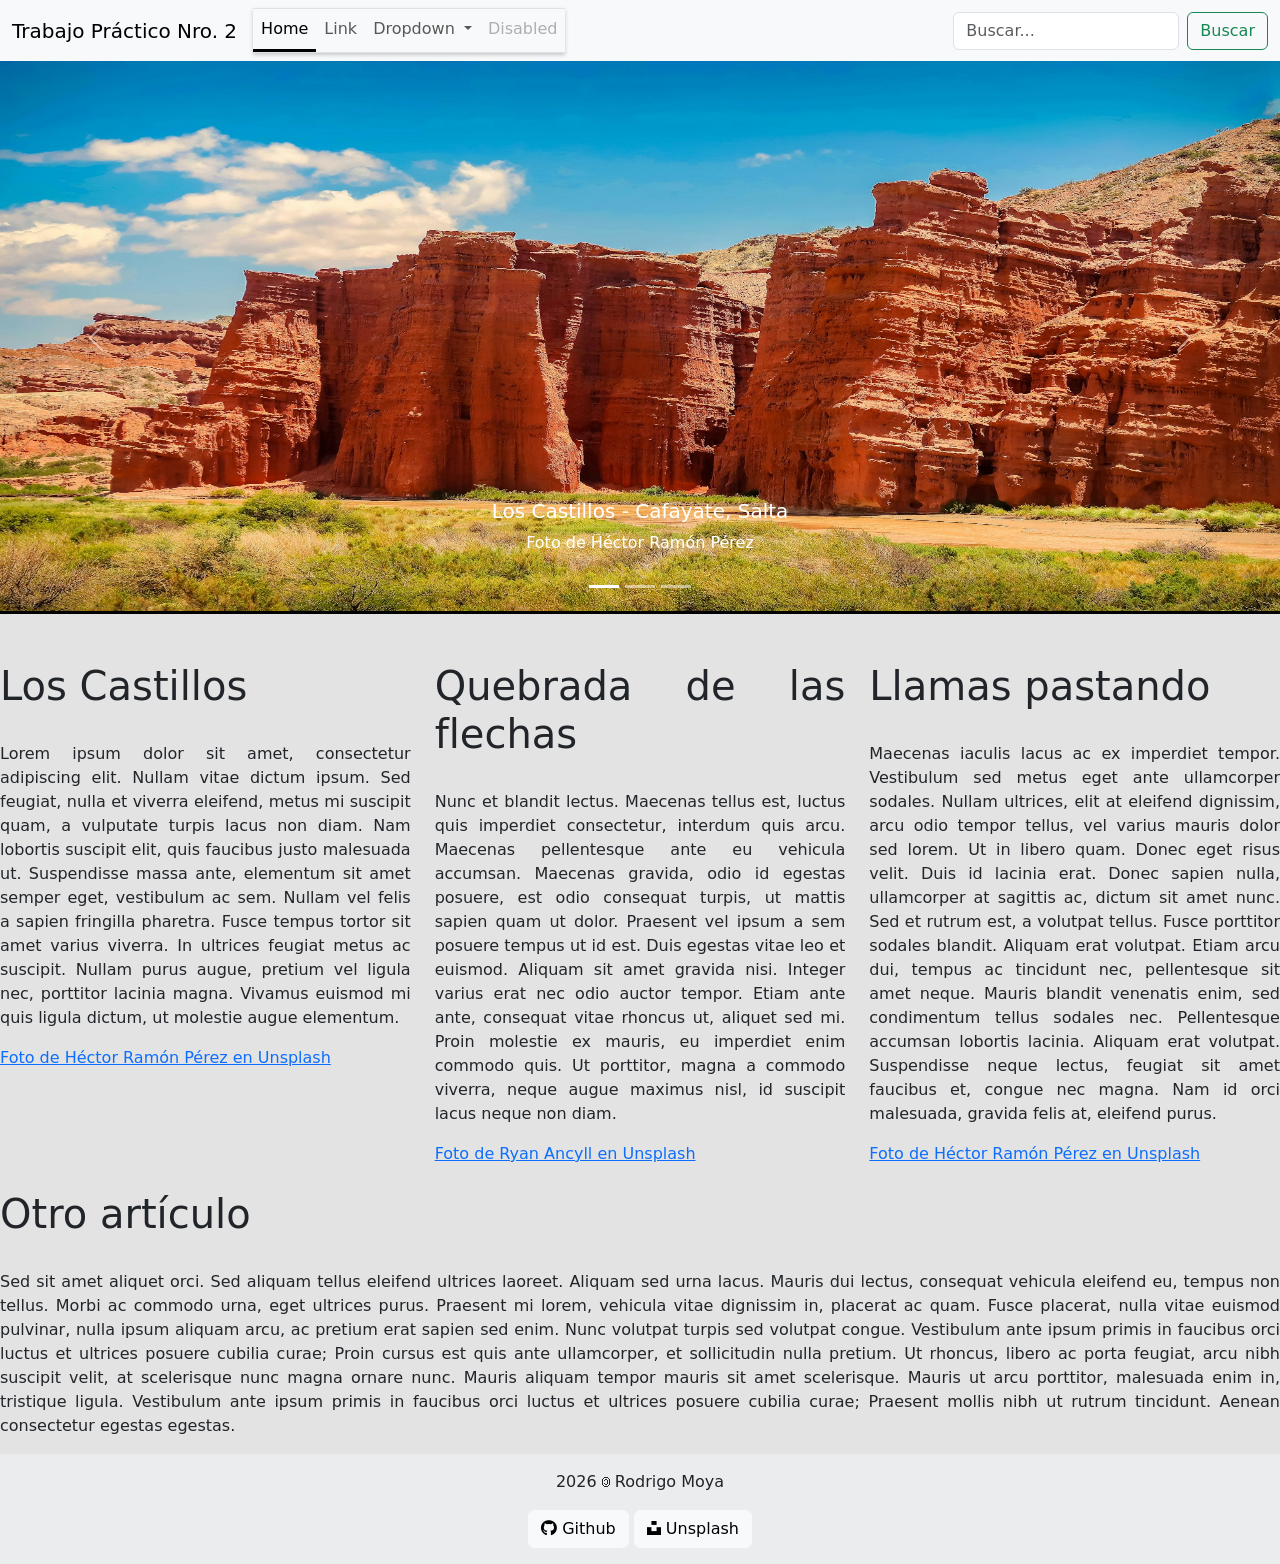
==== TP4/index.html @ abb5eeb9 "TP4 - version1" ====
<!DOCTYPE html>
<html lang="es">

<head>

  <meta charset="UTF-8">
  <meta name="description" content="Lenguajes III - TP2">
  <meta name="keywords" content="HTML, CSS, Bootstrap, Carousel">
  <meta name="author" content="Rodrigo Moya">

  <!-- configuracion de viewport - permite ver el sitio bien en cualquier dispositivo -->
  <meta name="viewport" content="width=device-width, initial-scale=1.0">

  <!-- CDN para fontawesome -->
  <link rel="stylesheet" href="https://cdnjs.cloudflare.com/ajax/libs/font-awesome/6.7.2/css/all.min.css" />

  <!-- CDN para bootstrap para css -->
  <link href="https://cdn.jsdelivr.net/npm/bootstrap@5.3.8/dist/css/bootstrap.min.css" rel="stylesheet" integrity="sha384-sRIl4kxILFvY47J16cr9ZwB07vP4J8+LH7qKQnuqkuIAvNWLzeN8tE5YBujZqJLB" crossorigin="anonymous">
  
  <!-- CDN de bootstrap para js-->
  <script src="https://cdn.jsdelivr.net/npm/bootstrap@5.3.8/dist/js/bootstrap.bundle.min.js" integrity="sha384-FKyoEForCGlyvwx9Hj09JcYn3nv7wiPVlz7YYwJrWVcXK/BmnVDxM+D2scQbITxI" crossorigin="anonymous"></script>

  <!-- importa estilos locales -->
  <link rel="stylesheet" href="css/estilos.css" type="text/css">

  <title>Lenguajes III - Home</title>

</head>

<body>

<header>
  <nav class="navbar navbar-expand-lg bg-body-tertiary">
  <div class="container-fluid">
    <a class="navbar-brand" href="#">Trabajo Práctico Nro. 2</a>
    <button class="navbar-toggler" type="button" data-bs-toggle="collapse" data-bs-target="#navbarSupportedContent" aria-controls="navbarSupportedContent" aria-expanded="false" aria-label="Toggle navigation">
      <span class="navbar-toggler-icon"></span>
    </button>
    <div class="collapse navbar-collapse" id="navbarSupportedContent">
      <ul class="navbar-nav me-auto mb-2 mb-lg-0">
        <li class="nav-item">
          <a class="nav-link active" aria-current="page" href="#">Home</a>
        </li>
        <li class="nav-item">
          <a class="nav-link" href="#">Link</a>
        </li>
        <li class="nav-item dropdown">
          <a class="nav-link dropdown-toggle" href="#" role="button" data-bs-toggle="dropdown" aria-expanded="false">
            Dropdown
          </a>
          <ul class="dropdown-menu">
            <li><a class="dropdown-item" href="#">Action</a></li>
            <li><a class="dropdown-item" href="#">Another action</a></li>
            <li><hr class="dropdown-divider"></li>
            <li><a class="dropdown-item" href="#">Something else here</a></li>
          </ul>
        </li>
        <li class="nav-item">
          <a class="nav-link disabled" aria-disabled="true">Disabled</a>
        </li>
      </ul>
      <form class="d-flex" role="search">
        <input class="form-control me-2" type="search" placeholder="Buscar..." aria-label="Search"/>
        <button class="btn btn-outline-success" type="submit">Buscar</button>
      </form>
    </div>
  </div>
</nav>

<!-- slider de bootstrap con captions -->
  <div id="carouselExampleCaptions" class="carousel slide">
  <div class="carousel-indicators">
    <button type="button" data-bs-target="#carouselExampleCaptions" data-bs-slide-to="0" class="active" aria-current="true" aria-label="Slide 1"></button>
    <button type="button" data-bs-target="#carouselExampleCaptions" data-bs-slide-to="1" aria-label="Slide 2"></button>
    <button type="button" data-bs-target="#carouselExampleCaptions" data-bs-slide-to="2" aria-label="Slide 3"></button>
  </div>
  <div class="carousel-inner">
    <div class="carousel-item active">
      <img src="./imagenes/hector-ramon-perez-BnGRPr5muCk-unsplash.jpg" class="d-block w-100" alt="Imagen de Los Castillos - Cafayate Salta">
      <div class="carousel-caption d-none d-md-block">
        <h5>Los Castillos - Cafayate, Salta</h5>
        <p>Foto de Héctor Ramón Pérez</p>
      </div>
    </div>
    <div class="carousel-item">
      <img src="./imagenes/ryan-ancill-0Cj2ank6KrM-unsplash.jpg" class="d-block w-100" alt="Imagen de la Quebrada de las Flechas">
      <div class="carousel-caption d-none d-md-block">
        <h5>Quebrada de las Flechas - Salta</h5>
        <p>Foto de Ryan Ancyll</p>
      </div>
    </div>
    <div class="carousel-item">
      <img src="./imagenes/hector-ramon-perez-W0PJ_xVkTmg-unsplash.jpg" class="d-block w-100" alt="Imagen de llamas pastando">
      <div class="carousel-caption d-none d-md-block">
        <h5>Llamas en el pasto verde</h5>
        <p>Foto de Héctor Ramón Pérez</p>
      </div>
    </div>
  </div>
  <button class="carousel-control-prev" type="button" data-bs-target="#carouselExampleCaptions" data-bs-slide="prev">
    <span class="carousel-control-prev-icon" aria-hidden="true"></span>
    <span class="visually-hidden">Previous</span>
  </button>
  <button class="carousel-control-next" type="button" data-bs-target="#carouselExampleCaptions" data-bs-slide="next">
    <span class="carousel-control-next-icon" aria-hidden="true"></span>
    <span class="visually-hidden">Next</span>
  </button>
  </div>
</header>

<main>
      <br>
      <div class="main.container">
        <div class="row">

          <div class="col-4">
            <article>
              <br/>
              <h1>Los Castillos</h1><br/>
              <p>Lorem ipsum dolor sit amet, consectetur adipiscing elit. Nullam vitae dictum ipsum. Sed feugiat, nulla
                et viverra eleifend, metus mi suscipit quam, a vulputate turpis lacus non diam. Nam lobortis suscipit
                elit, quis faucibus justo malesuada ut. Suspendisse massa ante, elementum sit amet semper eget,
                vestibulum ac sem. Nullam vel felis a sapien fringilla pharetra. Fusce tempus tortor sit amet varius
                viverra. In ultrices feugiat metus ac suscipit. Nullam purus augue, pretium vel ligula nec, porttitor
                lacinia magna. Vivamus euismod mi quis ligula dictum, ut molestie augue elementum.</p>
                <a href="https://unsplash.com/photos/brown-rock-formation-under-blue-sky-during-daytime-BnGRPr5muCk">Foto de Héctor Ramón Pérez en Unsplash</a>
            </article>
          </div>

          <div class="col-4">
            <article>
              <br/>
              <h1>Quebrada de las flechas</h1><br/>
              <p>Nunc et blandit lectus. Maecenas tellus est, luctus quis imperdiet consectetur, interdum quis arcu.
                Maecenas pellentesque ante eu vehicula accumsan. Maecenas gravida, odio id egestas posuere, est odio
                consequat turpis, ut mattis sapien quam ut dolor. Praesent vel ipsum a sem posuere tempus ut id est.
                Duis egestas vitae leo et euismod. Aliquam sit amet gravida nisi. Integer varius erat nec odio auctor
                tempor. Etiam ante ante, consequat vitae rhoncus ut, aliquet sed mi. Proin molestie ex mauris, eu
                imperdiet enim commodo quis. Ut porttitor, magna a commodo viverra, neque augue maximus nisl, id
                suscipit lacus neque non diam.</p>
                <a href="https://unsplash.com/photos/a-rocky-canyon-with-a-river-running-through-it-0Cj2ank6KrM">Foto de Ryan Ancyll en Unsplash</a>

            </article>
          </div>

          <div class="col-4">
            <article>
              <br/>
              <h1>Llamas pastando</h1><br/>
              <p>Maecenas iaculis lacus ac ex imperdiet tempor. Vestibulum sed metus eget ante ullamcorper sodales.
                Nullam ultrices, elit at eleifend dignissim, arcu odio tempor tellus, vel varius mauris dolor sed lorem.
                Ut in libero quam. Donec eget risus velit. Duis id lacinia erat. Donec sapien nulla, ullamcorper at
                sagittis ac, dictum sit amet nunc. Sed et rutrum est, a volutpat tellus. Fusce porttitor sodales
                blandit. Aliquam erat volutpat. Etiam arcu dui, tempus ac tincidunt nec, pellentesque sit amet neque.
                Mauris blandit venenatis enim, sed condimentum tellus sodales nec. Pellentesque accumsan lobortis
                lacinia. Aliquam erat volutpat. Suspendisse neque lectus, feugiat sit amet faucibus et, congue nec
                magna. Nam id orci malesuada, gravida felis at, eleifend purus.</p>
                <a href="https://unsplash.com/photos/brown-deer-on-green-grass-field-during-daytime-W0PJ_xVkTmg">Foto de Héctor Ramón Pérez en Unsplash</a>                
            </article>
          </div>

          <div class="col-12">
            <article>
              <br/>
              <h1>Otro artículo</h1><br/>
              <p>Sed sit amet aliquet orci. Sed aliquam tellus eleifend ultrices laoreet. Aliquam sed urna lacus. Mauris
                dui lectus, consequat vehicula eleifend eu, tempus non tellus. Morbi ac commodo urna, eget ultrices
                purus. Praesent mi lorem, vehicula vitae dignissim in, placerat ac quam. Fusce placerat, nulla vitae
                euismod pulvinar, nulla ipsum aliquam arcu, ac pretium erat sapien sed enim. Nunc volutpat turpis sed
                volutpat congue. Vestibulum ante ipsum primis in faucibus orci luctus et ultrices posuere cubilia curae;
                Proin cursus est quis ante ullamcorper, et sollicitudin nulla pretium. Ut rhoncus, libero ac porta
                feugiat, arcu nibh suscipit velit, at scelerisque nunc magna ornare nunc. Mauris aliquam tempor mauris
                sit amet scelerisque. Mauris ut arcu porttitor, malesuada enim in, tristique ligula. Vestibulum ante
                ipsum primis in faucibus orci luctus et ultrices posuere cubilia curae; Praesent mollis nibh ut rutrum
                tincidunt. Aenean consectetur egestas egestas.</p>
            </article>
          </div>
        </div>

      </div>

    </main>

<footer class="bg-body-tertiary text-center">

  <!-- Copyright -->
  <div class="text-center p-3" style="background-color: rgba(0, 0, 0, 0.05);">
    <p>2026 🄯 Rodrigo Moya</p>
    <a class="btn btn-light" href="https://github.com" target="_blank" role="button"><i
      class="fa-brands fa-github"></i>
    Github</a>
        <a class="btn btn-light" href="https://unsplash.com/" target="_blank" role="button"><i
      class="fa-brands fa-unsplash"></i>
    Unsplash</a>
  </div>
  <!-- Copyright -->
</footer>
  </div>

</body>

</html>
---- TP4/css/estilos.css ----
\* {
  margin: 0px 0px 0px 0px;
  padding: 0px 0px 0px 0px;
  }
body {
  background-color: rgb(227, 227, 227);
}
.logo {
  background: white;
  font-family: "Bebas Neue", sans-serif;
  font-weight: 400;
  font-style: normal;
  font-size: 200%;
  padding: 10px 30px;
  max-width: 100%;
  box-shadow: 0 2px 4px 0 rgba(0,0,0,.2);

}

/* estilo de la barra de navegación*/

ul {
  list-style-type: none;
  margin: 0;
  padding: 0;
  overflow: hidden;
  background-color: #f8f9fa;
  border-top: 1px solid #dee2e6;
  border-bottom: 1px solid  #dee2e6;
  box-shadow: 0 2px 4px 0 rgba(0,0,0,.2);

}

li {
  float: left;
  
}

li a {
  display: block;
  color: black;
  text-align: center;
  padding: 14px 16px;
  text-decoration: none;
  
}

li a:hover:not(.active) {
  background-color: #ddd;
  color: black;
}

.active {
  border-bottom: 3px solid  black;
}

.container {
  display: grid;
  grid-template-rows: auto 1fr auto;
  min-height: 100dvh;
}

.col-4 {
  text-align: justify;
}

.col-12 {
  text-align: justify;
}

figcaption {
  font-style: italic;
  padding: 2px;
  text-align: center;
}

.contenido-footer {
  background-color: black;
  color: white;
  text-align: center;
  padding: 1rem 2rem;
  max-width: 100%;
}
/* estilo para las imagenes del slider */

img {
  height: 550px;
  width: 100%;
}
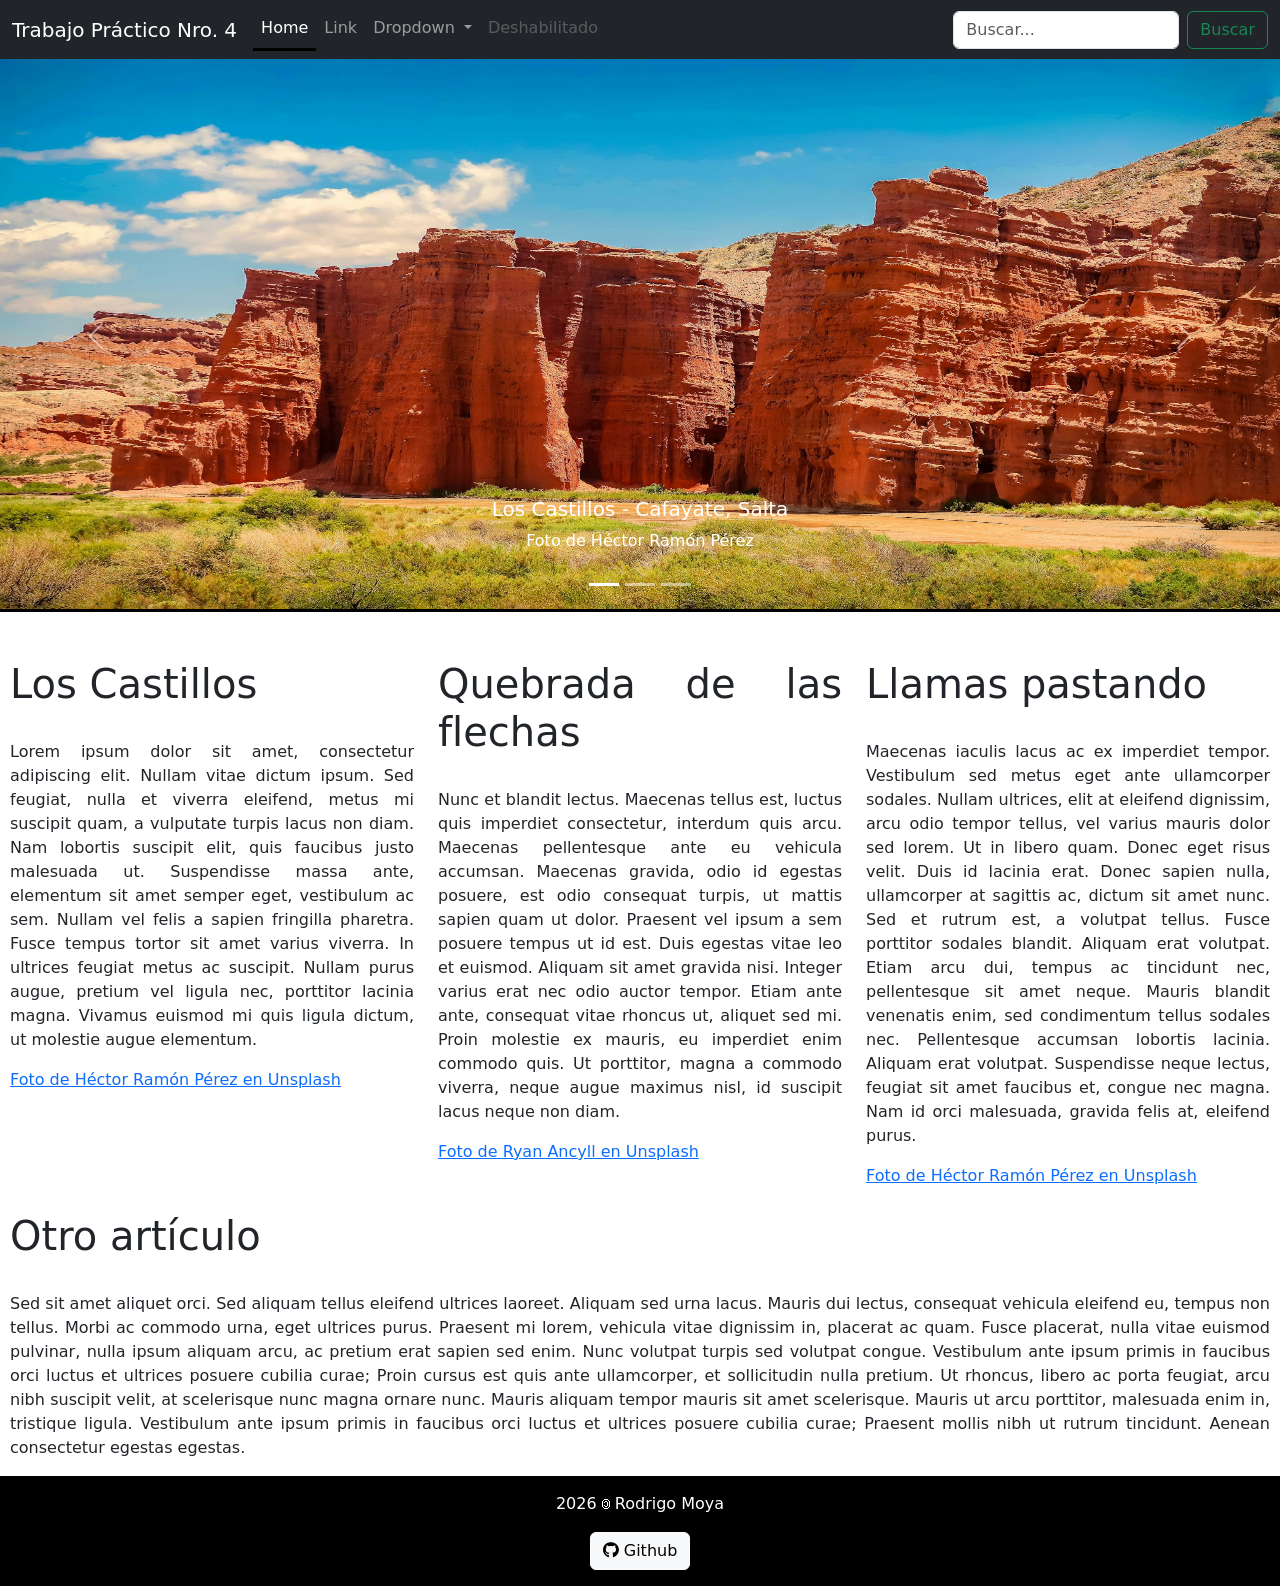
==== commit a40e80d9: "TP4 - version final" ====
--- a/TP4/index.html
+++ b/TP4/index.html
@@ -23,6 +23,9 @@
   <!-- importa estilos locales -->
   <link rel="stylesheet" href="css/estilos.css" type="text/css">
 
+  <!-- Se agrega favicon de Lenguajes 3 (L3) a la pestaña del home -->
+  <link rel="icon" href="imagenes/favicon.ico" type="image/gif" sizes="16x16" />
+
   <title>Lenguajes III - Home</title>
 
 </head>
@@ -30,42 +33,45 @@
 <body>
 
 <header>
-  <nav class="navbar navbar-expand-lg bg-body-tertiary">
-  <div class="container-fluid">
-    <a class="navbar-brand" href="#">Trabajo Práctico Nro. 2</a>
-    <button class="navbar-toggler" type="button" data-bs-toggle="collapse" data-bs-target="#navbarSupportedContent" aria-controls="navbarSupportedContent" aria-expanded="false" aria-label="Toggle navigation">
-      <span class="navbar-toggler-icon"></span>
-    </button>
-    <div class="collapse navbar-collapse" id="navbarSupportedContent">
-      <ul class="navbar-nav me-auto mb-2 mb-lg-0">
-        <li class="nav-item">
-          <a class="nav-link active" aria-current="page" href="#">Home</a>
-        </li>
-        <li class="nav-item">
-          <a class="nav-link" href="#">Link</a>
-        </li>
-        <li class="nav-item dropdown">
-          <a class="nav-link dropdown-toggle" href="#" role="button" data-bs-toggle="dropdown" aria-expanded="false">
-            Dropdown
-          </a>
-          <ul class="dropdown-menu">
-            <li><a class="dropdown-item" href="#">Action</a></li>
-            <li><a class="dropdown-item" href="#">Another action</a></li>
-            <li><hr class="dropdown-divider"></li>
-            <li><a class="dropdown-item" href="#">Something else here</a></li>
-          </ul>
-        </li>
-        <li class="nav-item">
-          <a class="nav-link disabled" aria-disabled="true">Disabled</a>
-        </li>
-      </ul>
-      <form class="d-flex" role="search">
-        <input class="form-control me-2" type="search" placeholder="Buscar..." aria-label="Search"/>
-        <button class="btn btn-outline-success" type="submit">Buscar</button>
-      </form>
-    </div>
-  </div>
-</nav>
+
+  <!-- Navbar -->
+
+  <nav class="navbar navbar-dark bg-dark navbar-expand-lg">
+    <div class="container-fluid">
+      <a class="navbar-brand" href="#">Trabajo Práctico Nro. 4</a>
+      <button class="navbar-toggler" type="button" data-bs-toggle="collapse" data-bs-target="#navbarSupportedContent" aria-controls="navbarSupportedContent" aria-expanded="false" aria-label="Toggle navigation">
+        <span class="navbar-toggler-icon"></span>
+      </button>
+      <div class="collapse navbar-collapse" id="navbarSupportedContent">
+        <ul class="navbar-nav me-auto mb-2 mb-lg-0">
+          <li class="nav-item">
+            <a class="nav-link active" aria-current="page" href="#">Home</a>
+          </li>
+          <li class="nav-item">
+            <a class="nav-link" href="#">Link</a>
+          </li>
+          <li class="nav-item dropdown">
+            <a class="nav-link dropdown-toggle" href="#" role="button" data-bs-toggle="dropdown" aria-expanded="false">
+              Dropdown
+            </a>
+            <ul class="dropdown-menu">
+              <li><a class="dropdown-item" href="#">Action</a></li>
+              <li><a class="dropdown-item" href="#">Another action</a></li>
+              <li><hr class="dropdown-divider"></li>
+              <li><a class="dropdown-item" href="#">Something else here</a></li>
+            </ul>
+          </li>
+          <li class="nav-item">
+            <a class="nav-link disabled" aria-disabled="true">Deshabilitado</a>
+          </li>
+        </ul>
+        <form class="d-flex" role="search">
+          <input class="form-control me-2" type="search" placeholder="Buscar..." aria-label="Search"/>
+          <button class="btn btn-outline-success" type="submit">Buscar</button>
+        </form>
+      </div>
+    </div>
+  </nav>
 
 <!-- slider de bootstrap con captions -->
   <div id="carouselExampleCaptions" class="carousel slide">
@@ -111,6 +117,7 @@
 <main>
       <br>
       <div class="main.container">
+        
         <div class="row">
 
           <div class="col-4">
@@ -175,25 +182,20 @@
                 tincidunt. Aenean consectetur egestas egestas.</p>
             </article>
           </div>
+
         </div>
 
       </div>
 
-    </main>
+</main>
 
 <footer class="bg-body-tertiary text-center">
-
-  <!-- Copyright -->
-  <div class="text-center p-3" style="background-color: rgba(0, 0, 0, 0.05);">
-    <p>2026 🄯 Rodrigo Moya</p>
-    <a class="btn btn-light" href="https://github.com" target="_blank" role="button"><i
-      class="fa-brands fa-github"></i>
-    Github</a>
-        <a class="btn btn-light" href="https://unsplash.com/" target="_blank" role="button"><i
-      class="fa-brands fa-unsplash"></i>
-    Unsplash</a>
-  </div>
-  <!-- Copyright -->
+      <div class="contenido-footer">
+        <p>2026 🄯 Rodrigo Moya</p>
+        <a class="btn btn-light" href="https://github.com/ututogit" target="_blank" role="button"><i
+            class="fa-brands fa-github"></i>
+          Github</a>
+      </div>
 </footer>
   </div>
 
--- a/TP4/css/estilos.css
+++ b/TP4/css/estilos.css
@@ -3,75 +3,37 @@
   padding: 0px 0px 0px 0px;
   }
 body {
-  background-color: rgb(227, 227, 227);
-}
-.logo {
-  background: white;
-  font-family: "Bebas Neue", sans-serif;
-  font-weight: 400;
-  font-style: normal;
-  font-size: 200%;
-  padding: 10px 30px;
-  max-width: 100%;
-  box-shadow: 0 2px 4px 0 rgba(0,0,0,.2);
-
-}
-
-/* estilo de la barra de navegación*/
-
-ul {
-  list-style-type: none;
-  margin: 0;
-  padding: 0;
-  overflow: hidden;
-  background-color: #f8f9fa;
-  border-top: 1px solid #dee2e6;
-  border-bottom: 1px solid  #dee2e6;
-  box-shadow: 0 2px 4px 0 rgba(0,0,0,.2);
-
-}
-
-li {
-  float: left;
-  
-}
-
-li a {
-  display: block;
-  color: black;
-  text-align: center;
-  padding: 14px 16px;
-  text-decoration: none;
-  
-}
-
-li a:hover:not(.active) {
-  background-color: #ddd;
-  color: black;
+  background-color: rgb(255, 255, 255);
 }
 
 .active {
   border-bottom: 3px solid  black;
 }
 
+/* estilo para las imagenes del slider */
+img {
+  height: 550px;
+  width: 100%;
+}
+
 .container {
   display: grid;
   grid-template-rows: auto 1fr auto;
-  min-height: 100dvh;
+  min-height: 100dvh;  
 }
 
 .col-4 {
+  background-color: rgb(255, 255, 255);
   text-align: justify;
 }
 
 .col-12 {
+  background-color: rgb(255, 255, 255);
   text-align: justify;
 }
 
-figcaption {
-  font-style: italic;
-  padding: 2px;
-  text-align: center;
+.row {
+  padding: 0px 10px 0px 10px;
 }
 
 .contenido-footer {
@@ -81,10 +43,6 @@
   padding: 1rem 2rem;
   max-width: 100%;
 }
-/* estilo para las imagenes del slider */
 
-img {
-  height: 550px;
-  width: 100%;
-}
 
+
